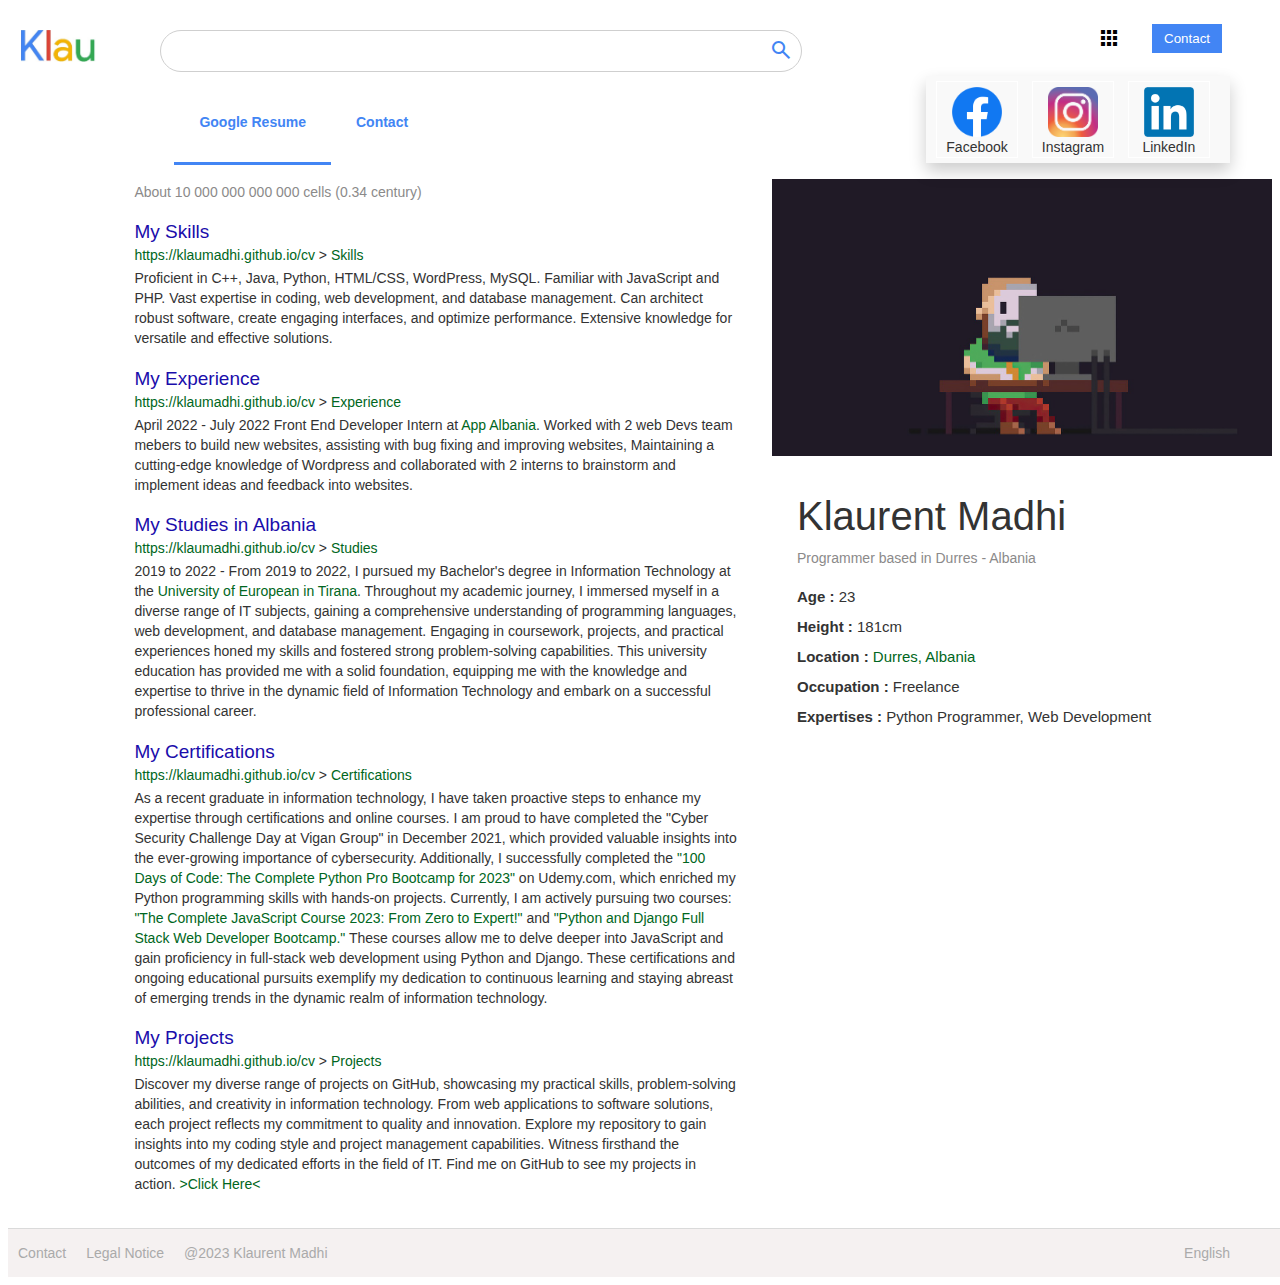
==== second.html @ b2ff7561 "Add files via upload" ====
<!DOCTYPE html>
<html lang="en">
<head>
    <meta charset="UTF-8">
    <meta name="description" content="This is a presaentation website about Klaurent Madhi"/>
    <meta http-equiv="X-UA-Compatible" content="IE=edge">
    <meta name="viewport" content="width=device-width, initial-scale=1.0, user-scalable=no">
    <link rel="stylesheet" type="text/css" href="styles.css">
    <link rel="stylesheet" href="https://fonts.googleapis.com/icon?family=Material+Icons">
    <link rel="stylesheet" href="https://fonts.googleapis.com/css2?family=Material+Symbols+Outlined:opsz,wght,FILL,GRAD@48,400,0,0" />
    <script src="script.js"></script>
    <title>Resume</title>
</head>
<body>
    
    <nav class="navbar-with-logo">
        <div class="nav-left">
            <img src="web-logo-klau.jpg" alt="">

            <div class="textbox-nav">
                <div class="icon"><span class="material-symbols-outlined">search</span></div>
                
                
                    
            </div>
        </div>

        <div class="nav-right">

            <div class="navbar-items">
                
                <div class="dropdown">
                  <button class="dropbtn" onclick="toggleDropdown()"><i class="material-icons">apps</i></button>
                  <div class="dropdown-content" id="myDropdown">
                    <ul>
                      <li><a href="https://m.facebook.com/klau.bgb/"><img src="fb.png" alt=""><span>Facebook</span></a></li>
                      <li><a href="https://www.instagram.com/klaumadhi/"><img src="insta.png" alt=""><span>Instagram</span></a></li>
                      <li><a href="https://al.linkedin.com/in/klaurent-madhi-9b8607233"><img src="linkedin.png" alt=""><span>LinkedIn</span></a></li>
                    </ul>
                    
                    
                    
                  </div>
                </div>
                
                <a href="#"><button class="btn">Contact</button></a>
              </div>
        </div>
      </nav>

      <div class="second-nav">
        <ul>
            <li id="bottom-border"><a href="#" >Google Resume</a>
                </li>
            <li><a href="#">Contact</a>
            </li>
        </ul>
    </div> 

    <div class="content">
        <div class="resume">
        <p class="grey">About 10 000 000 000 000 cells (0.34 century)</p>
        <ul>
            <li>
                <h3><a href="">My Skills</a></h3>
                <div class="content-link">
                    <a href="https://klaumadhi.github.io/cv/">https://klaumadhi.github.io/cv</a>  >  <a href="">Skills</a>
                </div>
                
                <div class="content-p">
                    <p>
                        Proficient in C++, Java, Python, HTML/CSS, WordPress, MySQL. 
                        Familiar with JavaScript and PHP. Vast expertise in coding, web development, and database management. 
                        Can architect robust software, create engaging interfaces, and optimize performance.
                         Extensive knowledge for versatile and effective solutions.
                    </p>
                </div>
                <hr>
            </li>
            <li>
                <h3><a href="">My Experience</a></h3>
                <div class="content-link">
                    <a href="https://klaumadhi.github.io/cv/">https://klaumadhi.github.io/cv</a>  >  <a href="">Experience</a>
                </div>
                
                <div class="content-p">
                    <p>
                        April 2022 - July 2022 Front End Developer Intern at <a href="https://appalbania.com/">App Albania</a>. 
                        Worked with 2 web Devs team mebers to build new websites, assisting with bug fixing and improving websites, 
                        Maintaining a cutting-edge knowledge of Wordpress and collaborated with 2 interns to brainstorm and implement ideas and feedback into websites.
                    </p>
                </div>
                <hr>
            </li>
            <li>
                <h3><a href="">My Studies in Albania</a></h3>
                <div class="content-link">
                    <a href="https://klaumadhi.github.io/cv/">https://klaumadhi.github.io/cv</a>  >  <a href="">Studies</a>
                </div>
                
                <div class="content-p">
                    <p>
                        2019 to 2022 - From 2019 to 2022, I pursued my Bachelor's degree in Information Technology at the <a href="https://uet.edu.al/en/">University of European in Tirana</a>. Throughout my academic journey, I immersed myself in a diverse range of IT subjects, gaining a comprehensive understanding of programming languages, web development, and database management. Engaging in coursework, projects, and practical experiences honed my skills and fostered strong problem-solving capabilities. This university education has provided me with a solid foundation, equipping me with the knowledge and expertise to thrive in the dynamic field of Information Technology and embark on a successful professional career.
                    </p>
                </div>
                <hr>
            </li>
            <li>
                <h3><a href="">My Certifications</a></h3>
                <div class="content-link">
                    <a href="https://klaumadhi.github.io/cv/">https://klaumadhi.github.io/cv</a>  >  <a href="">Certifications</a>
                </div>
                
                <div class="content-p">
                    <p>
                        As a recent graduate in information technology, I have taken proactive steps to enhance my expertise through certifications and online courses.
                         I am proud to have completed the "Cyber Security Challenge Day at Vigan Group" in December 2021, which provided valuable insights into the ever-growing importance of cybersecurity.
                          Additionally, I successfully completed the <a href="https://www.udemy.com/course/100-days-of-code/">"100 Days of Code: The Complete Python Pro Bootcamp for 2023"</a> on Udemy.com, which enriched my Python programming skills with hands-on projects.
                           Currently, I am actively pursuing two courses: <a href="https://www.udemy.com/course/the-complete-javascript-course/">"The Complete JavaScript Course 2023: From Zero to Expert!"</a>  and <a href="https://www.udemy.com/course/python-and-django-full-stack-web-developer-bootcamp/">"Python and Django Full Stack Web Developer Bootcamp."</a> 
                           These courses allow me to delve deeper into JavaScript and gain proficiency in full-stack web development using Python and Django.
                            These certifications and ongoing educational pursuits exemplify my dedication to continuous learning and staying abreast of emerging trends in the dynamic realm of information technology.
                    </p>
                </div>
                <hr>
            </li>
            <li>
                <h3><a href="">My Projects</a></h3>
                <div class="content-link">
                    <a href="https://klaumadhi.github.io/cv/">https://klaumadhi.github.io/cv</a>  >  <a href="">Projects</a>
                </div>
                
                <div class="content-p">
                    <p>
                        Discover my diverse range of projects on GitHub, showcasing my practical skills, problem-solving abilities, and creativity in information technology.
                         From web applications to software solutions, each project reflects my commitment to quality and innovation.
                          Explore my repository to gain insights into my coding style and project management capabilities.
                           Witness firsthand the outcomes of my dedicated efforts in the field of IT.
                         Find me on GitHub to see my projects in action. <a href="https://github.com/klaumadhi">>Click Here<</a>
                    </p>
                </div>
                <hr>
            </li>
        </ul>



        </div>

        <div class="wiki">
            <img src="programmer.jpg" alt="">
            <div class="wiki-second">
                <h1>Klaurent Madhi</h1>
                <p class="grey">Programmer based in Durres - Albania</p>
                <ul>
                    <li><b>Age :</b> 23</li>
                    <li><b>Height :</b> 181cm</li>
                    <li><b>Location :</b><a href=""> Durres, Albania</a></li>
                    <li><b>Occupation :</b> Freelance</li>
                    <li><b>Expertises :</b> Python Programmer, Web Development</li>
                </ul>
            </div>


        </div>

    </div>



    <footer>
        <div class="last-div">
            <a href="#">Contact</a>
            <p>Legal Notice</p>
            <p>@2023 Klaurent Madhi</p>
            <p class="right-align">English</p>
        </div>
    </footer>
</body>
</html>
---- styles.css ----
body {
    font-family: "Helvetica Neue", Helvetica, Arial, sans-serif;
    font-size: 14px;
    line-height: 1.42857143;
    color: #333;
    background-color: #fff;
    align-items: center;
    justify-content: center;
}

.navbar {

    height: 50px;
    display: flex;
    justify-content: flex-end;
    align-items: center;
    margin-right: 1%;
  }
  
  .navbar-items {
    display: flex;
    justify-content: center;
    align-items: center;
    gap: 10px;
  }
  .navbar-items a {
    text-decoration: none; /* Remove underline */
    color: inherit; /* Inherit color from parent */
  }
  .navbar-items a .material-icons {
    text-decoration: none; /* Remove underline only for the "apps" link */
  }


  .dropbtn {
    border-width: 0;
    background-color: #ffffff;
  }
  
  .dropdown-content {

    position:absolute;
    background-color: #f9f9f9;
    box-shadow: 0px 8px 16px 0px rgba(0,0,0,0.2);
    padding: 5px 10px;
    margin-top: 20px;
    margin-left: -160px;
    display: none;
    
    
  }

  .dropdown-content ul {
    width:auto;
    margin: auto;
    padding: 0;
  }

  .dropdown-content ul li {
    display:inline-flex;
    border: 1px solid white;
    margin-right: 10px;
    width: 80px;
    height: 70px;
    padding-top: 5px;


  }

  .dropdown-content ul li a {
    display: inline-block;
    margin: auto;
  }

  .dropdown-content ul li:hover {
    border: 1px solid rgb(196, 196, 196);
  }
  .dropdown-content a img {
    width: 50px;
    height: 50px;
    margin: auto;
  }

  

  .navbar-items i {
    font-size: 24px; /* Adjust the size as needed */
    transition: background-color 0.3s ease; /* Add transition effect */
    padding: 5px; /* Adjust the padding as needed */
    border-radius: 50%; /* Make it a circle */
    
  }
  
  .navbar-items i:hover {
    background-color: rgb(196, 196, 196); /* Add gray background color on hover */
    
  }
  
  .navbar-items a,
  .navbar-items img,
  .navbar-items button {
    display: flex;
    justify-content: center;
    align-items: center;
  }

  .navbar-items a button {
    border: none;
    color: white;
    padding: 7px 12px;
    background-color: #4285F4;
    text-decoration: none;
    cursor: pointer;

  }

  .navbar-items .underline:hover {
    text-decoration: underline; /* Add underline on hover  */
  }


  .container {
    display: flex;
    justify-content: center;
  }

  .image-container {

    text-align: center;
    margin-top: 10%;

  }

  .image-container img {
    width: 400px;
    height: auto;
    
  }




  .textbox {
    display: flex;
    width: 40rem;
    height: 50px;
    border: 1px solid #cfcfcf;
    margin-left: auto;
    margin-right: auto;
    margin-top: 20px;
    /* box-shadow: rgba(0, 0, 0, 0.16) 0px 3px 6px, rgba(0, 0, 0, 0.23) 0px 3px 6px; */
    border-radius: 25px;
    cursor:text;

  }
  .textbox:hover {
    box-shadow: rgba(9, 30, 66, 0.25) 0px 4px 8px -2px, rgba(9, 30, 66, 0.08) 0px 0px 0px 3px;
  }

  .textbox .icon {
    margin-top: 15px;
    margin-left: 10px;
    font-size: 20px;
    color: rgba(112, 112, 112, 0.525);
    width: 5%; 
  }

  #output {
    font-size: 20px;
    text-align: center;
    margin-top: 13px;
    margin-left: 0px;
    font-weight: 100;
    color: #474747;
  }


  .home-buttons {
    
    display: flex;
    /* Set in the midle of the div */
    justify-content: center; 
    /* Set in the midle of the div dimensions from top an bottom  */
    align-items: center;
    margin-top: 30px;
    gap: 20px;
       
  }

  .home-buttons button {
    width: 140px;
    height: 35px;
    border: 1px solid #ffffff;
    font-size: 15px;
    background-color: #c4c4c485;
    cursor: pointer;
    color: #8b8a8a;
    font-weight: 500;
  }

  .home-buttons button:hover {
    color :#333;
    box-shadow: rgba(0, 0, 0, 0.25) 0px 0.0625em 0.0625em, rgba(0, 0, 0, 0.25) 0px 0.125em 0.5em, rgba(255, 255, 255, 0.1) 0px 0px 0px 1px inset;
  }

  .last-div {
    display: flex;
    align-items: center;
    margin-top: 20px;
    gap: 20px;
    background-color: #f5f1f1;
    
    bottom: 0;
    width: 100%;
    border-top: 1px solid #dadada;
    padding-left: 10px;
    color: #aaaaaa;
    
  }

  .last-div a {
    text-decoration: none;
    color: inherit;
  }
  .last-div a:hover {
    text-decoration: underline;
  }

  .right-align {
    position: absolute;
    right: 50px;
  }

  




  /* Second Page */


  .navbar-with-logo {
    display: flex;
    justify-content: space-between;
    margin-top: 20px;
  }

  .navbar-with-logo div {
    display: inline-block;
  }

  .nav-right {
    justify-content: space-between;
  }

  .nav-left {
    margin-left: 1%;
  }

  .nav-left img {
    width: 75px;
    margin-top: 10px;
  }

  .textbox-nav {

    display: flex;
    width: 40rem;
    height: 40px;
    border: 1px solid #cfcfcf;
    margin-left: 60px;
    margin-right: auto;
    
    /* box-shadow: rgba(0, 0, 0, 0.16) 0px 3px 6px, rgba(0, 0, 0, 0.23) 0px 3px 6px; */
    border-radius: 25px;
    cursor:text;
  }

  .textbox-nav .icon {
    margin-left: 95%;
    margin-top: 7px;
    color: #4285F4;
  }

  .textbox-nav:hover {
    box-shadow: rgba(9, 30, 66, 0.25) 0px 4px 8px -2px, rgba(9, 30, 66, 0.08) 0px 0px 0px 3px;
  }

  .nav-right .navbar-items {
    display: flex;
    margin-right: 50px;
    gap: 20px;
  }

  .second-nav {
    margin-top: 30px;
    margin-left: 10%;
    font-weight: 600;
    color: #4285F4;

  }
  .second-nav ul {
    display: flex;
    list-style: none;
  }

  .second-nav ul li {
    height: 40px; 
    padding: 10px 25px;
  }

  #bottom-border {
    border-bottom: 3px solid #4285F4;
  }


  .second-nav a {
    color: inherit; /* Use the color inherited from the parent */
    text-decoration: none; /* Remove the underline */
  }


  .content {
    display: inline-flex;
    margin-left: 10%;
    
  }

  .grey {
    color: #8b8a8a;
  }

  .content ul{
    list-style-type: none;
    margin-left: -40px;
  }

  .content li {
    max-width: 643px;
  }

  .content a{
    text-decoration: none;
    color: #006621;
  }
  .content a:hover{
    text-decoration: underline;
  }

  .content h3 {
    margin-bottom: 0px;
  }

  .content p {
    margin-top: 3px;
  }

  .content h3 a {
    color: #1a0dab;
    font-size: 19px;
    font-weight: 500;
  }
  .content h3 a:hover {
    text-decoration: underline;
  }

  .wiki {
    margin-left: 3%;
  }

  .wiki img {
    max-width: 500px;
  }

  .wiki-second {
    margin-left: 5%;
    margin-top: 5%;
  }

  .wiki-second h1 {
    font-size: 40px;
    font-weight: 100;
    margin-bottom: 0px;
  }

  .wiki-second ul li {
    line-height: 30px;
    font-size: 15px;
  }

  .resume hr {
    display: none;
  }












  /* RESPONSIVEEEEEEEEEEE */

  @media (max-width: 1000px) {

    .dropdown-content ul{
      width: 290px;
    }

    .textbox-nav {

      width: 30rem
    }

    .content {
      display:block;
    }

    .wiki {
      margin-top: 50px;
    }

    .nav-right .navbar-items {
      margin-top: 10px;
      margin-right: 0px;
    }
  }


  @media (max-width: 768px) {
    .textbox {
      width: 90%;

    }

    .image-container img {
      width: 400px;
    }

    .container {
      margin-top: 20%;
    }

    .content hr {
      display: block;
      border: none;
      border-top: 1px solid #cccccc;
    }

    .nav-right .navbar-items a button{
      display: none;
    }

    .nav-right .navbar-items .dropdown i{
      font-size: 50px;
      margin-top: -10px;
      margin-right: -20px;
    }

    .textbox-nav {
      width: 25rem;
      margin-left: 20px;
    }
    
    .second-nav ul {
      margin-left: 0px;
    }

    .wiki img {
      width: 100%;
    }
  }



  @media (max-width: 711px) {
    .image-container img {
      width: 300px;
    }

    .textbox {
      height: 30px;
    }

    .textbox .icon {
      margin-top: 5px;
    }

    #output {
    font-size: 14px;
    margin-top: 6px;
    margin-left: 5px;

    }

    .last-div {

      height: 30px;
      font-size: smaller;
    
      
    }

    .nav-left div {
      display: block;
      margin-left: 20%;
      margin-top: 20px;
    }

    .nav-left img {
      margin-left: 60%;
      width: 100px;
    }

  }
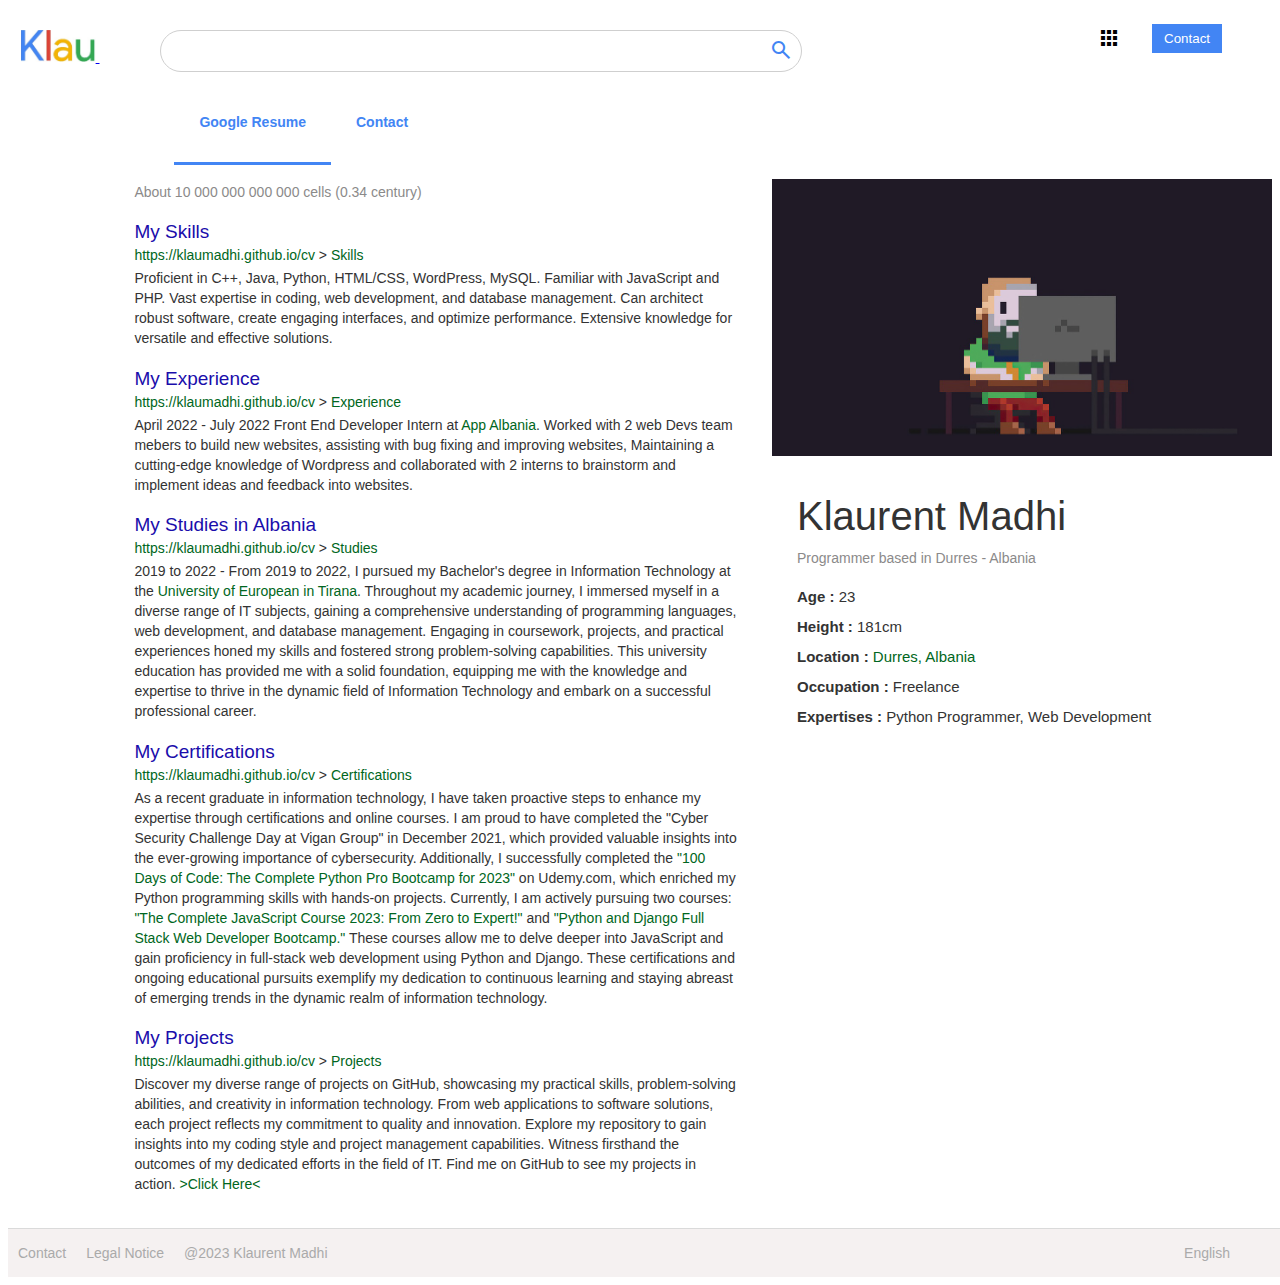
==== commit 53b22a15: "Update second.html" ====
--- a/second.html
+++ b/second.html
@@ -15,7 +15,10 @@
     
     <nav class="navbar-with-logo">
         <div class="nav-left">
+            <a href="https://klaumadhi.github.io/cv/">
+                
             <img src="web-logo-klau.jpg" alt="">
+            </a>
 
             <div class="textbox-nav">
                 <div class="icon"><span class="material-symbols-outlined">search</span></div>
@@ -176,4 +179,4 @@
         </div>
     </footer>
 </body>
-</html>+</html>
--- a/styles.css
+++ b/styles.css
@@ -210,13 +210,17 @@
     margin-top: 20px;
     gap: 20px;
     background-color: #f5f1f1;
-    
-    bottom: 0;
+    bottom: 0px;
     width: 100%;
     border-top: 1px solid #dadada;
     padding-left: 10px;
     color: #aaaaaa;
     
+  }
+
+  #first-page-div{
+    position:absolute;
+    bottom: 0;
   }
 
   .last-div a {
@@ -478,7 +482,7 @@
 
 
 
-  @media (max-width: 711px) {
+  @media (max-width: 511px) {
     .image-container img {
       width: 300px;
     }
@@ -508,13 +512,32 @@
 
     .nav-left div {
       display: block;
-      margin-left: 20%;
+      margin-left: 3%;
       margin-top: 20px;
     }
 
     .nav-left img {
-      margin-left: 60%;
+      
+      margin-left: 40%;
       width: 100px;
     }
 
+    .nav-right .navbar-items .dropdown i {
+
+      margin-left: -40px;
+    }
+
+    .dropdown-content  ul li {
+      margin-right: 70px;
+      
+    }
+
+    .textbox-nav {
+      width: 23rem;
+      margin-left: 8%;
+    }
+
+    .textbox-nav .icon{
+      margin-left: 92%;
+    }
   }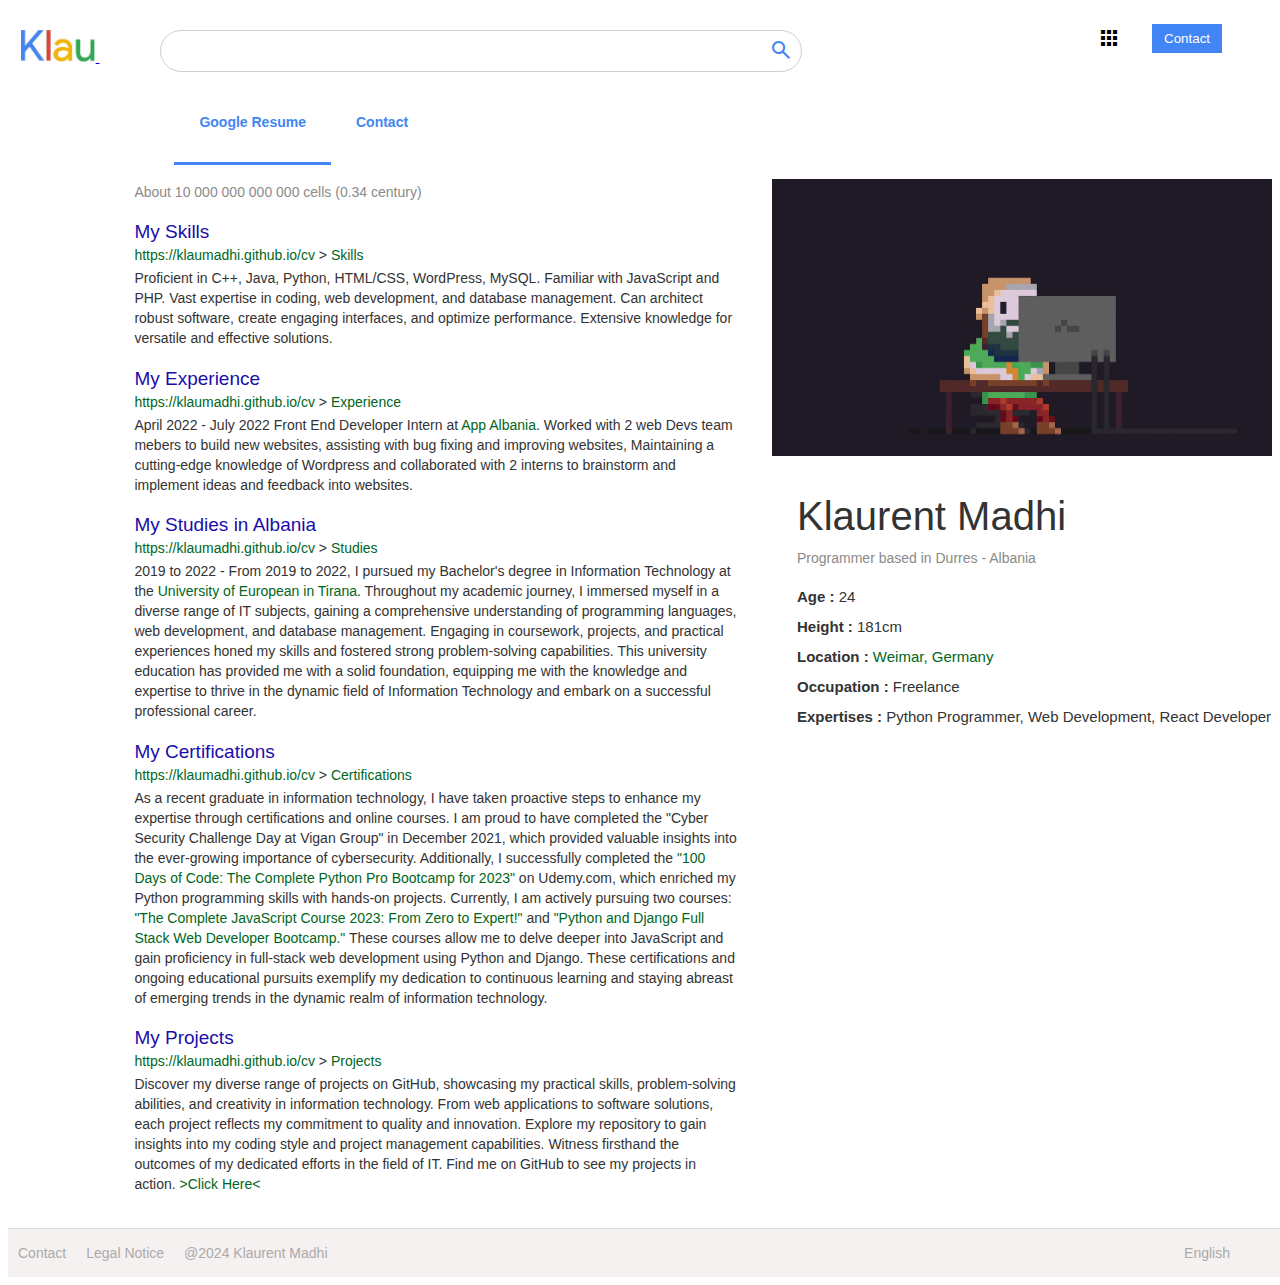
==== commit 754738cd: "Update second.html" ====
--- a/second.html
+++ b/second.html
@@ -155,11 +155,11 @@
                 <h1>Klaurent Madhi</h1>
                 <p class="grey">Programmer based in Durres - Albania</p>
                 <ul>
-                    <li><b>Age :</b> 23</li>
+                    <li><b>Age :</b> 24</li>
                     <li><b>Height :</b> 181cm</li>
-                    <li><b>Location :</b><a href=""> Durres, Albania</a></li>
+                    <li><b>Location :</b><a href=""> Weimar, Germany</a></li>
                     <li><b>Occupation :</b> Freelance</li>
-                    <li><b>Expertises :</b> Python Programmer, Web Development</li>
+                    <li><b>Expertises :</b> Python Programmer, Web Development, React Developer</li>
                 </ul>
             </div>
 
@@ -174,7 +174,7 @@
         <div class="last-div">
             <a href="#">Contact</a>
             <p>Legal Notice</p>
-            <p>@2023 Klaurent Madhi</p>
+            <p>@2024 Klaurent Madhi</p>
             <p class="right-align">English</p>
         </div>
     </footer>
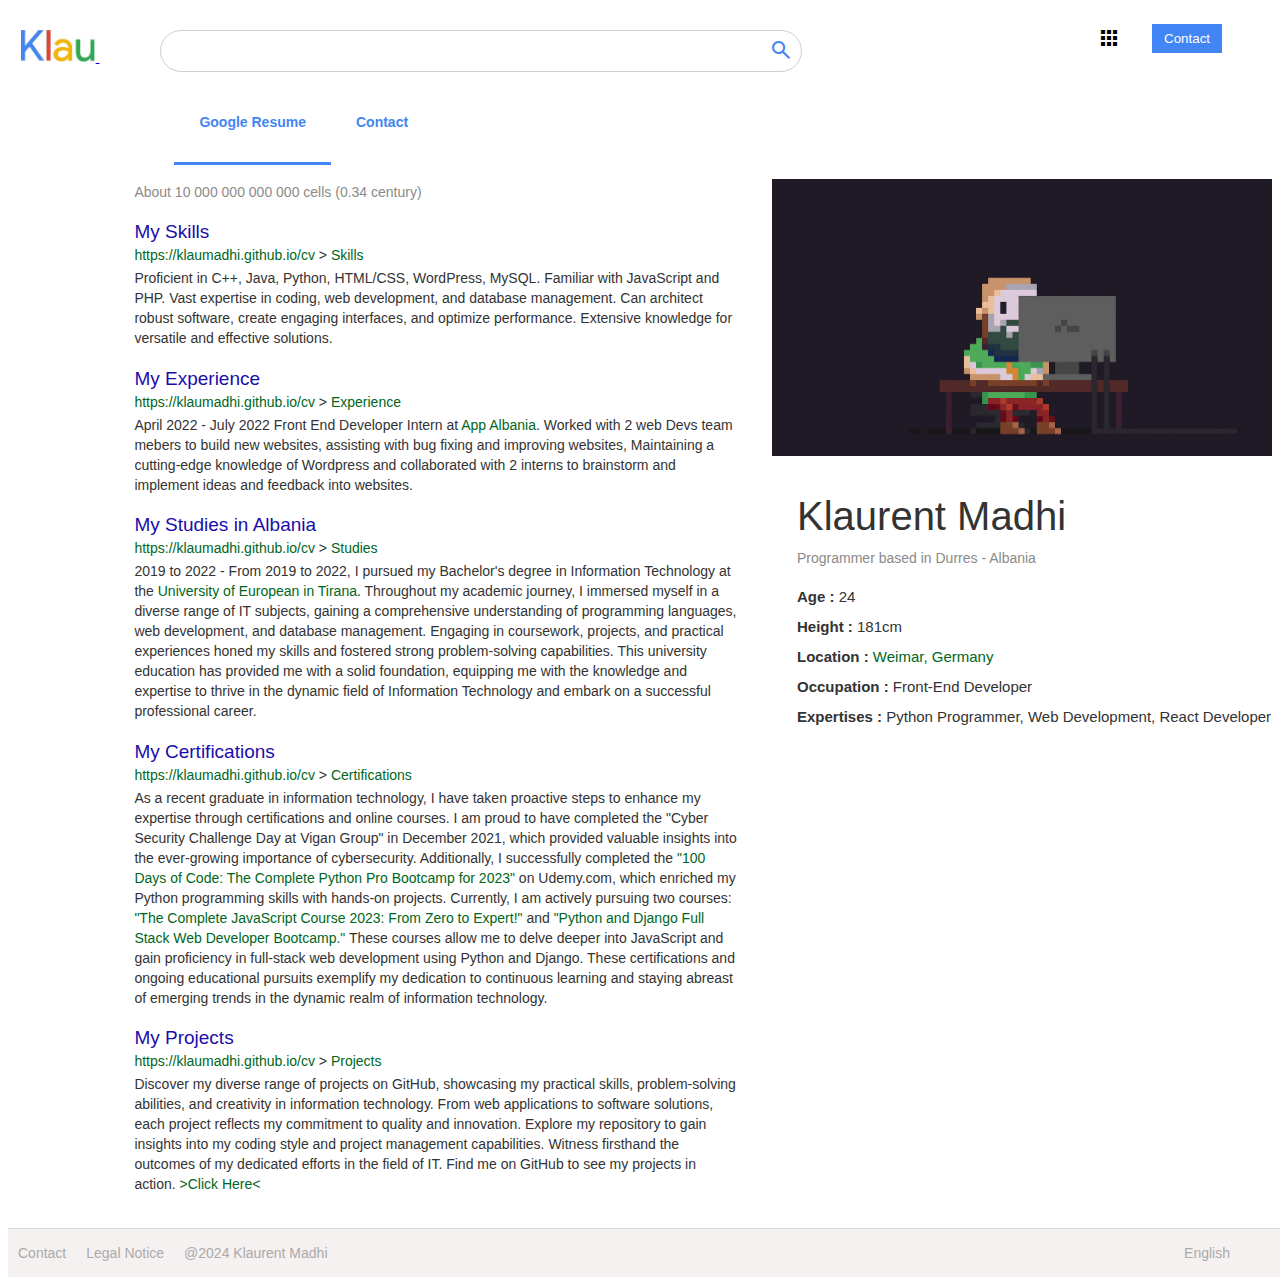
==== commit ac666e9b: "Update second.html" ====
--- a/second.html
+++ b/second.html
@@ -158,7 +158,7 @@
                     <li><b>Age :</b> 24</li>
                     <li><b>Height :</b> 181cm</li>
                     <li><b>Location :</b><a href=""> Weimar, Germany</a></li>
-                    <li><b>Occupation :</b> Freelance</li>
+                    <li><b>Occupation :</b> Front-End Developer </li>
                     <li><b>Expertises :</b> Python Programmer, Web Development, React Developer</li>
                 </ul>
             </div>
